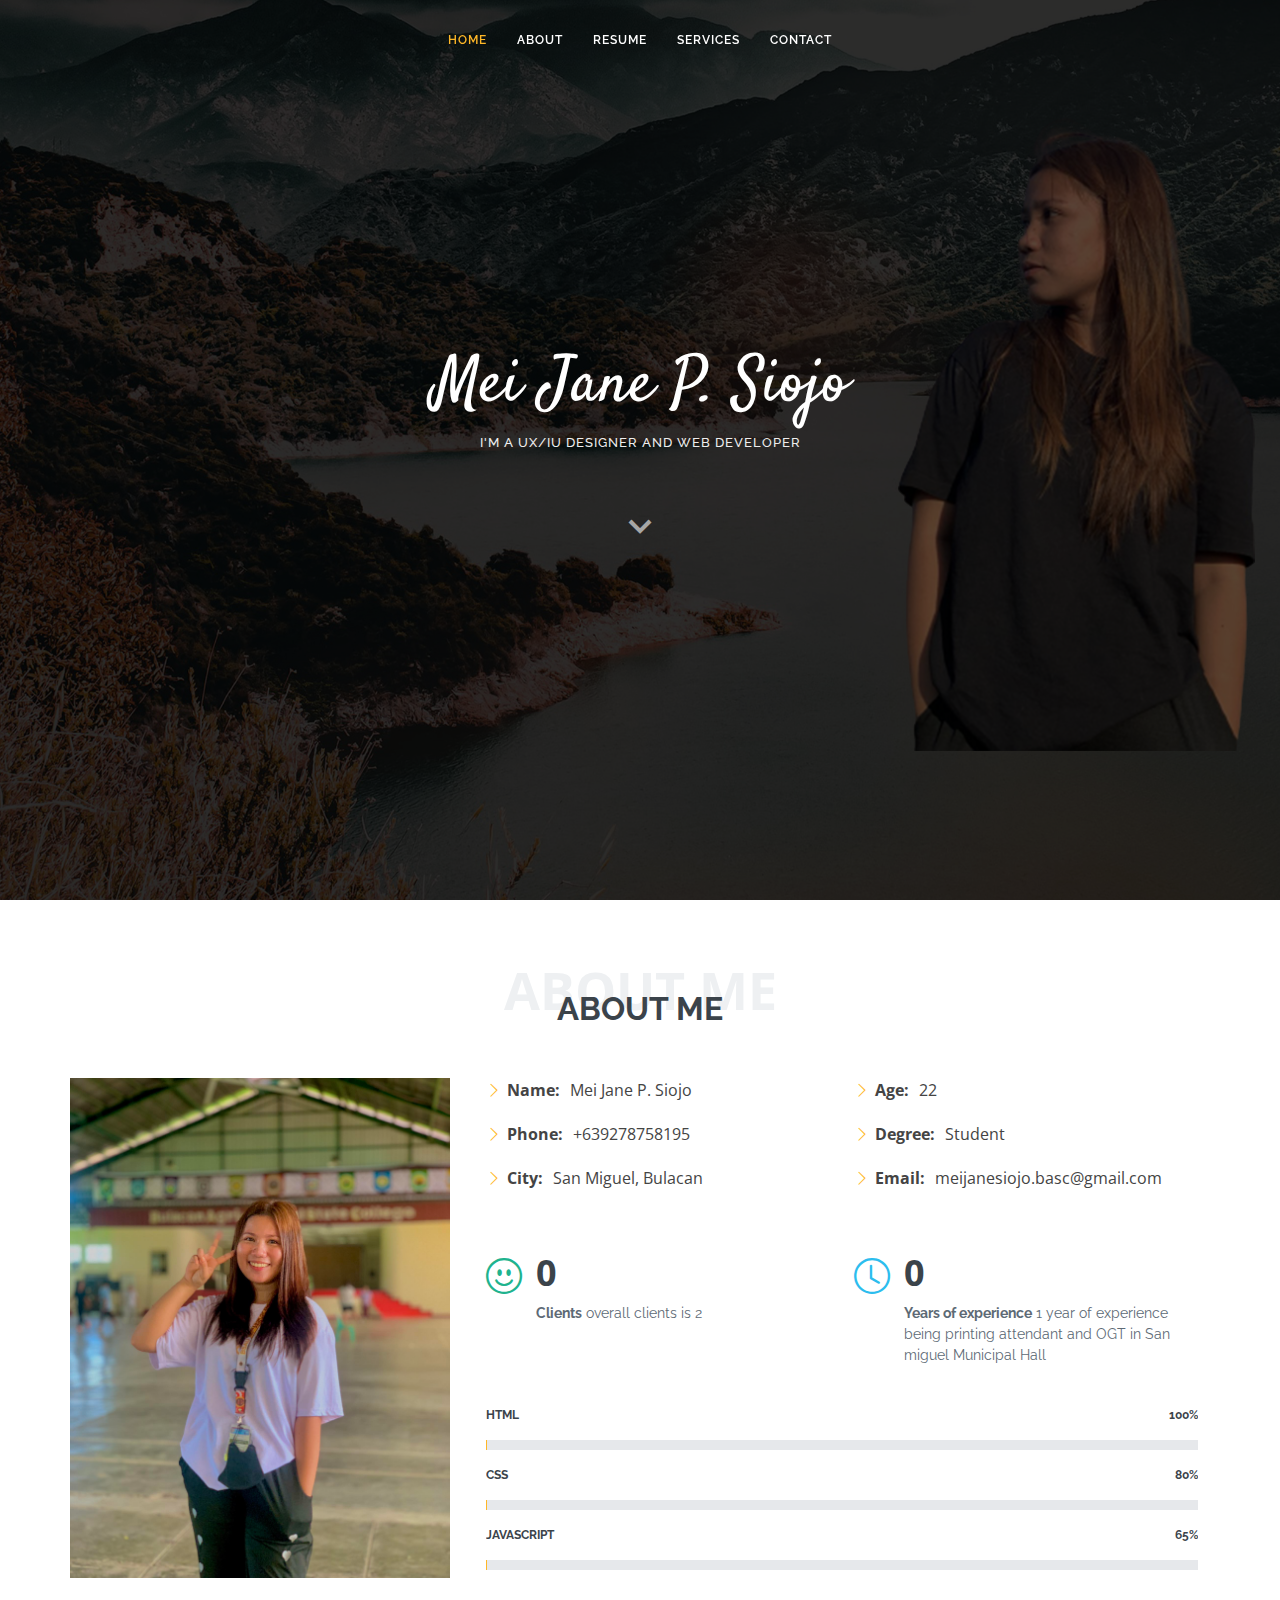
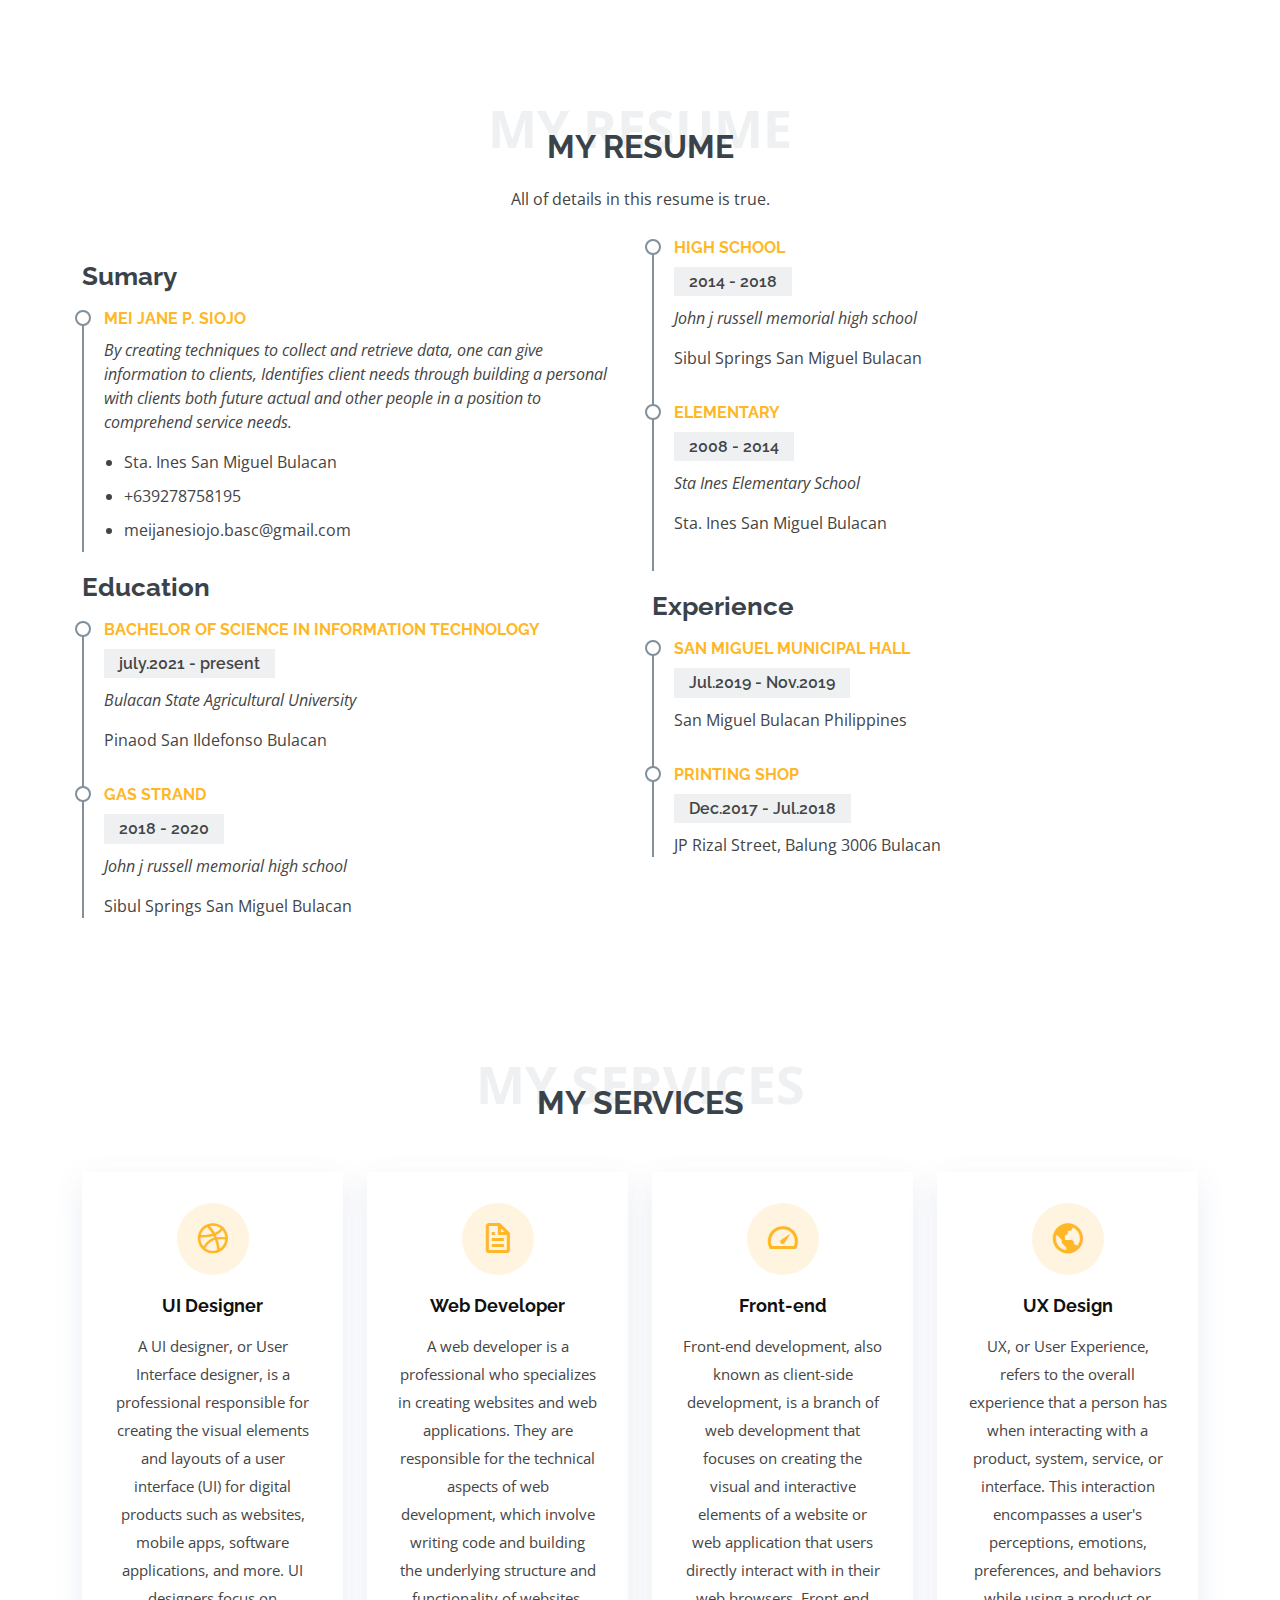
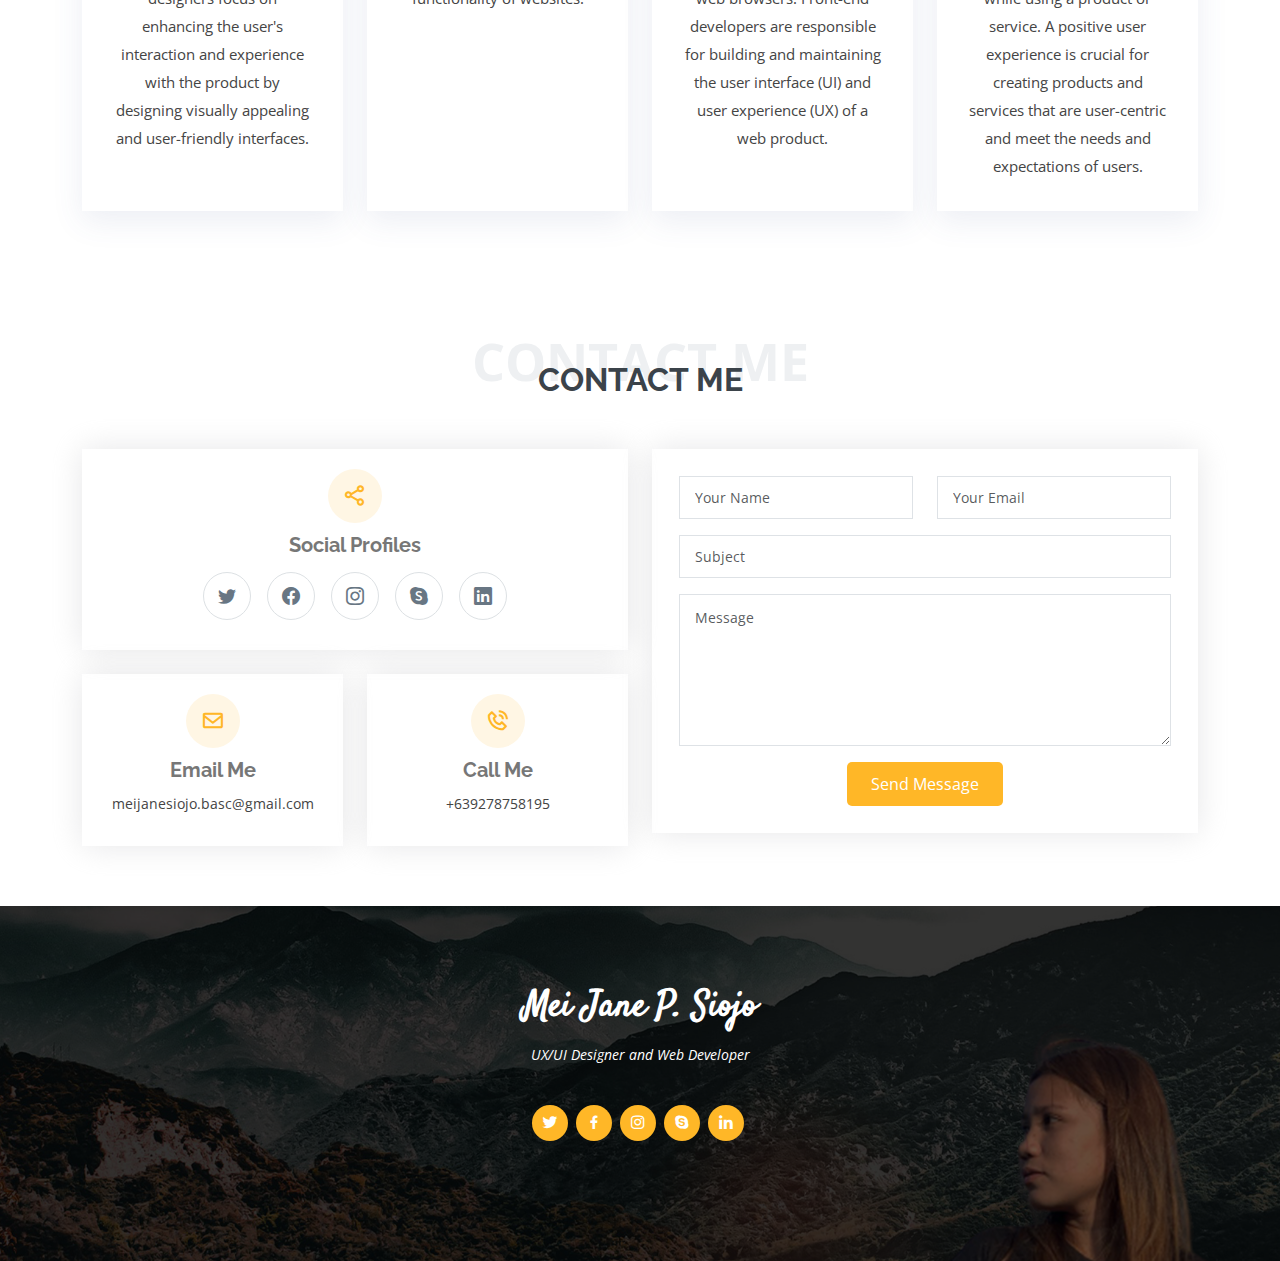
==== index.html @ 0b3513b1 "Update and rename Portfolio_MJ.html to index.html" ====
<!DOCTYPE html>
<html lang="en">

<head>
  <meta charset="utf-8">
  <meta content="width=device-width, initial-scale=1.0" name="viewport">

  <title>Portfolio</title>
  <meta content="" name="description">
  <meta content="" name="keywords">

  <link href="https://fonts.googleapis.com/css?family=Open+Sans:300,300i,400,400i,600,600i,700,700i|Raleway:300,300i,400,400i,500,500i,600,600i,700,700i|Satisfy" rel="stylesheet">
  <link href="assets/vendor/bootstrap/css/bootstrap.min.css" rel="stylesheet">
  <link href="assets/vendor/bootstrap-icons/bootstrap-icons.css" rel="stylesheet">
  <link href="assets/vendor/boxicons/css/boxicons.min.css" rel="stylesheet">
  <link href="assets/vendor/glightbox/css/glightbox.min.css" rel="stylesheet">
  <link href="assets/vendor/swiper/swiper-bundle.min.css" rel="stylesheet">
  <link href="assets/css/style.css" rel="stylesheet">
</head>

<body>

  <header id="header" class="fixed-top d-flex justify-content-center align-items-center header-transparent">

    <nav id="navbar" class="navbar">
      <ul>
        <li><a class="nav-link scrollto active" href="#hero">Home</a></li>
        <li><a class="nav-link scrollto" href="#about">About</a></li>
        <li><a class="nav-link scrollto" href="#resume">Resume</a></li>
        <li><a class="nav-link scrollto" href="#services">Services</a></li>
        <li><a class="nav-link scrollto" href="#contact">Contact</a></li>
      </ul>
      <i class="bi bi-list mobile-nav-toggle"></i>
    </nav>

  </header>

  <section id="hero">
    <div class="hero-container">
      <h1>Mei Jane P. Siojo</h1>
      <h2>I'm a UX/IU Designer and Web Developer</h2>
      <a href="#about" class="btn-scroll scrollto" title="Scroll Down"><i class="bx bx-chevron-down"></i></a>
    </div>
  </section>

  <main id="main">

    <section id="about" class="about">
      <div class="container">

        <div class="section-title">
          <span>About Me</span>
          <h2>About Me</h2>
        </div>

        <div class="row">
          <div class="image col-lg-4 d-flex align-items-stretch justify-content-center justify-content-lg-start"></div>
          <div class="col-lg-8 d-flex flex-column align-items-stretch">
            <div class="content ps-lg-4 d-flex flex-column justify-content-center">
              <div class="row">
                <div class="col-lg-6">
                  <ul>
                    <li><i class="bi bi-chevron-right"></i> <strong>Name:</strong> <span>Mei Jane P. Siojo</span></li>
                    <li><i class="bi bi-chevron-right"></i> <strong>Phone:</strong> <span>+639278758195</span></li>
                    <li><i class="bi bi-chevron-right"></i> <strong>City:</strong> <span>San Miguel, Bulacan</span></li>
                  </ul>
                </div>
                <div class="col-lg-6">
                  <ul>
                    <li><i class="bi bi-chevron-right"></i> <strong>Age:</strong> <span>22</span></li>
                    <li><i class="bi bi-chevron-right"></i> <strong>Degree:</strong> <span>Student</span></li>
                    <li><i class="bi bi-chevron-right"></i> <strong>Email:</strong> <span>meijanesiojo.basc@gmail.com</span></li>
                  </ul>
                </div>
              </div>
              <div class="row mt-n4">
                <div class="col-md-6 mt-5 d-md-flex align-items-md-stretch">
                  <div class="count-box">
                    <i class="bi bi-emoji-smile" style="color: #20b38e;"></i>
                    <span data-purecounter-start="0" data-purecounter-end="2" data-purecounter-duration="1" class="purecounter"></span>
                    <p><strong>Clients</strong> overall clients is 2 </p>
                  </div>
                </div>

                <div class="col-md-6 mt-5 d-md-flex align-items-md-stretch">
                  <div class="count-box">
                    <i class="bi bi-clock" style="color: #2cbdee;"></i>
                    <span data-purecounter-start="0" data-purecounter-end="1" data-purecounter-duration="1" class="purecounter"></span>
                    <p><strong>Years of experience</strong> 1 year of experience being printing attendant and OGT in San miguel Municipal Hall</p>
                  </div>
                </div>

              </div>
            </div>

            <div class="skills-content ps-lg-4">
              <div class="progress">
                <span class="skill">HTML <i class="val">100%</i></span>
                <div class="progress-bar-wrap">
                  <div class="progress-bar" role="progressbar" aria-valuenow="100" aria-valuemin="0" aria-valuemax="100"></div>
                </div>
              </div>

              <div class="progress">
                <span class="skill">CSS <i class="val">80%</i></span>
                <div class="progress-bar-wrap">
                  <div class="progress-bar" role="progressbar" aria-valuenow="80" aria-valuemin="0" aria-valuemax="100"></div>
                </div>
              </div>

              <div class="progress">
                <span class="skill">JavaScript <i class="val">65%</i></span>
                <div class="progress-bar-wrap">
                  <div class="progress-bar" role="progressbar" aria-valuenow="65" aria-valuemin="0" aria-valuemax="100"></div>
                </div>
              </div>
            </div>

          </div>
        </div>

      </div>
    </section>

    <section id="resume" class="resume">
      <div class="container">

        <div class="section-title">
          <span>My Resume</span>
          <h2>My Resume</h2>
          <p>All of details in this resume is true.</p>
        </div>

        <div class="row">
          <div class="col-lg-6">
            <h3 class="resume-title">Sumary</h3>
            <div class="resume-item pb-0">
              <h4>Mei Jane P. Siojo</h4>
              <p><em>By creating techniques to collect and retrieve data, one can give information to clients, Identifies client needs through building a personal with clients both future actual and other people in a position to comprehend service needs.</em></p>
              <p>
              <ul>
                <li>Sta. Ines San Miguel Bulacan</li>
                <li>+639278758195</li>
                <li>meijanesiojo.basc@gmail.com</li>
              </ul>
              </p>
            </div>

            <h3 class="resume-title">Education</h3>
            <div class="resume-item">
              <h4>Bachelor of science in Information Technology</h4>
              <h5>july.2021 - present</h5>
              <p><em>Bulacan State Agricultural University</em></p>
              <p>Pinaod San Ildefonso Bulacan</p>
            </div>
            <div class="resume-item">
              <h4>GAS Strand</h4>
              <h5>2018 - 2020</h5>
              <p><em>John j russell memorial high school</em></p>
              <p>Sibul Springs San Miguel Bulacan</p>
            </div>
          </div>
          <div class="col-lg-6">
            <div class="resume-item">
              <h4>High School</h4>
              <h5>2014 - 2018</h5>
              <p><em>John j russell memorial high school</em></p>
              <p>Sibul Springs San Miguel Bulacan</p>
            </div>
            
            <div class="resume-item">
              <h4>Elementary</h4>
              <h5>2008 - 2014</h5>
              <p><em>Sta Ines Elementary School</em></p>
              <p>Sta. Ines San Miguel Bulacan</p>
            </div>

            <h3 class="resume-title">Experience</h3>
            <div class="resume-item">
              <h4>San Miguel Municipal Hall</h4>
              <h5>Jul.2019 - Nov.2019</h5>
              <p>San Miguel Bulacan Philippines</p>
            </div>

            <div class="resume-item">
              <h4>Printing Shop</h4>
              <h5>Dec.2017 - Jul.2018</h5>
              <p>JP Rizal Street, Balung 3006 Bulacan</p>
            </div>

            </div>
            </div>
          </div>
        </div>

      </div>
    </section>

    <section id="services" class="services">
      <div class="container">

        <div class="section-title">
          <span>My Services</span>
          <h2>My Services</h2>
        </div>

        <div class="row">
          <div class="col-md-6 col-lg-3 d-flex align-items-stretch mb-5 mb-lg-0">
            <div class="icon-box">
              <div class="icon"><i class="bx bxl-dribbble"></i></div>
              <h4 class="title"><a href="">UI Designer</a></h4>
              <p class="description">A UI designer, or User Interface designer, is a professional responsible for creating the visual elements and layouts of a user interface (UI) for digital products such as websites, mobile apps, software applications, and more. UI designers focus on enhancing the user's interaction and experience with the product by designing visually appealing and user-friendly interfaces.</p>
            </div>
          </div>

          <div class="col-md-6 col-lg-3 d-flex align-items-stretch mb-5 mb-lg-0">
            <div class="icon-box">
              <div class="icon"><i class="bx bx-file"></i></div>
              <h4 class="title"><a href="">Web Developer</a></h4>
              <p class="description">A web developer is a professional who specializes in creating websites and web applications. They are responsible for the technical aspects of web development, which involve writing code and building the underlying structure and functionality of websites.</p>
            </div>
          </div>

          <div class="col-md-6 col-lg-3 d-flex align-items-stretch mb-5 mb-lg-0">
            <div class="icon-box">
              <div class="icon"><i class="bx bx-tachometer"></i></div>
              <h4 class="title"><a href="">Front-end</a></h4>
              <p class="description">Front-end development, also known as client-side development, is a branch of web development that focuses on creating the visual and interactive elements of a website or web application that users directly interact with in their web browsers. Front-end developers are responsible for building and maintaining the user interface (UI) and user experience (UX) of a web product.</p>
            </div>
          </div>

          <div class="col-md-6 col-lg-3 d-flex align-items-stretch mb-5 mb-lg-0">
            <div class="icon-box">
              <div class="icon"><i class="bx bx-world"></i></div>
              <h4 class="title"><a href="">UX Design</a></h4>
              <p class="description">UX, or User Experience, refers to the overall experience that a person has when interacting with a product, system, service, or interface. This interaction encompasses a user's perceptions, emotions, preferences, and behaviors while using a product or service. A positive user experience is crucial for creating products and services that are user-centric and meet the needs and expectations of users.</p>
            </div>
          </div>

        </div>

      </div>
    </section>


    <section id="contact" class="contact">
      <div class="container">

        <div class="section-title">
          <span>Contact Me</span>
          <h2>Contact Me</h2>
        </div>

        <div class="row">

          <div class="col-lg-6">

            <div class="row">
              <div class="col-md-12">
                <div class="info-box">
                  <i class="bx bx-share-alt"></i>
                  <h3>Social Profiles</h3>
                  <div class="social-links">
                    <a href="#" class="twitter"><i class="bi bi-twitter"></i></a>
                    <a href="#" class="facebook"><i class="bi bi-facebook"></i></a>
                    <a href="#" class="instagram"><i class="bi bi-instagram"></i></a>
                    <a href="#" class="google-plus"><i class="bi bi-skype"></i></a>
                    <a href="#" class="linkedin"><i class="bi bi-linkedin"></i></a>
                  </div>
                </div>
              </div>
              <div class="col-md-6">
                <div class="info-box mt-4">
                  <i class="bx bx-envelope"></i>
                  <h3>Email Me</h3>
                  <p>meijanesiojo.basc@gmail.com</p>
                </div>
              </div>
              <div class="col-md-6">
                <div class="info-box mt-4">
                  <i class="bx bx-phone-call"></i>
                  <h3>Call Me</h3>
                  <p>+639278758195</p>
                </div>
              </div>
            </div>

          </div>

          <div class="col-lg-6">
            <form action="#" method="post" role="form" class="php-email-form">
              <div class="row">
                <div class="col-md-6 form-group">
                  <input type="text" name="name" class="form-control" id="name" placeholder="Your Name" required>
                </div>
                <div class="col-md-6 form-group mt-3 mt-md-0">
                  <input type="email" class="form-control" name="email" id="email" placeholder="Your Email" required>
                </div>
              </div>
              <div class="form-group mt-3">
                <input type="text" class="form-control" name="subject" id="subject" placeholder="Subject" required>
              </div>
              <div class="form-group mt-3">
                <textarea class="form-control" name="message" rows="6" placeholder="Message" required></textarea>
              </div>
              <div class="my-3">
                <div class="loading">Loading</div>
                <div class="error-message"></div>
                <div class="sent-message">Your message has been sent. Thank you!</div>
              </div>
              <div class="text-center"><button type="submit">Send Message</button></div>
            </form>
          </div>

        </div>

      </div>
    </section>

  </main>

  <footer id="footer">
    <div class="container">
      <h3>Mei Jane P. Siojo</h3>
      <p>UX/UI Designer and Web Developer</p>
      <div class="social-links">
        <a href="#" class="twitter"><i class="bx bxl-twitter"></i></a>
        <a href="#" class="facebook"><i class="bx bxl-facebook"></i></a>
        <a href="#" class="instagram"><i class="bx bxl-instagram"></i></a>
        <a href="#" class="google-plus"><i class="bx bxl-skype"></i></a>
        <a href="#" class="linkedin"><i class="bx bxl-linkedin"></i></a>
      </div>
    </div>
  </footer>
  <script src="assets/vendor/purecounter/purecounter_vanilla.js"></script>
  <script src="assets/vendor/bootstrap/js/bootstrap.bundle.min.js"></script>
  <script src="assets/vendor/glightbox/js/glightbox.min.js"></script>
  <script src="assets/vendor/isotope-layout/isotope.pkgd.min.js"></script>
  <script src="assets/vendor/swiper/swiper-bundle.min.js"></script>
  <script src="assets/vendor/waypoints/noframework.waypoints.js"></script>
  <script src="assets/vendor/php-email-form/validate.js"></script>
  <script src="assets/js/main.js"></script>

</body>

</html>
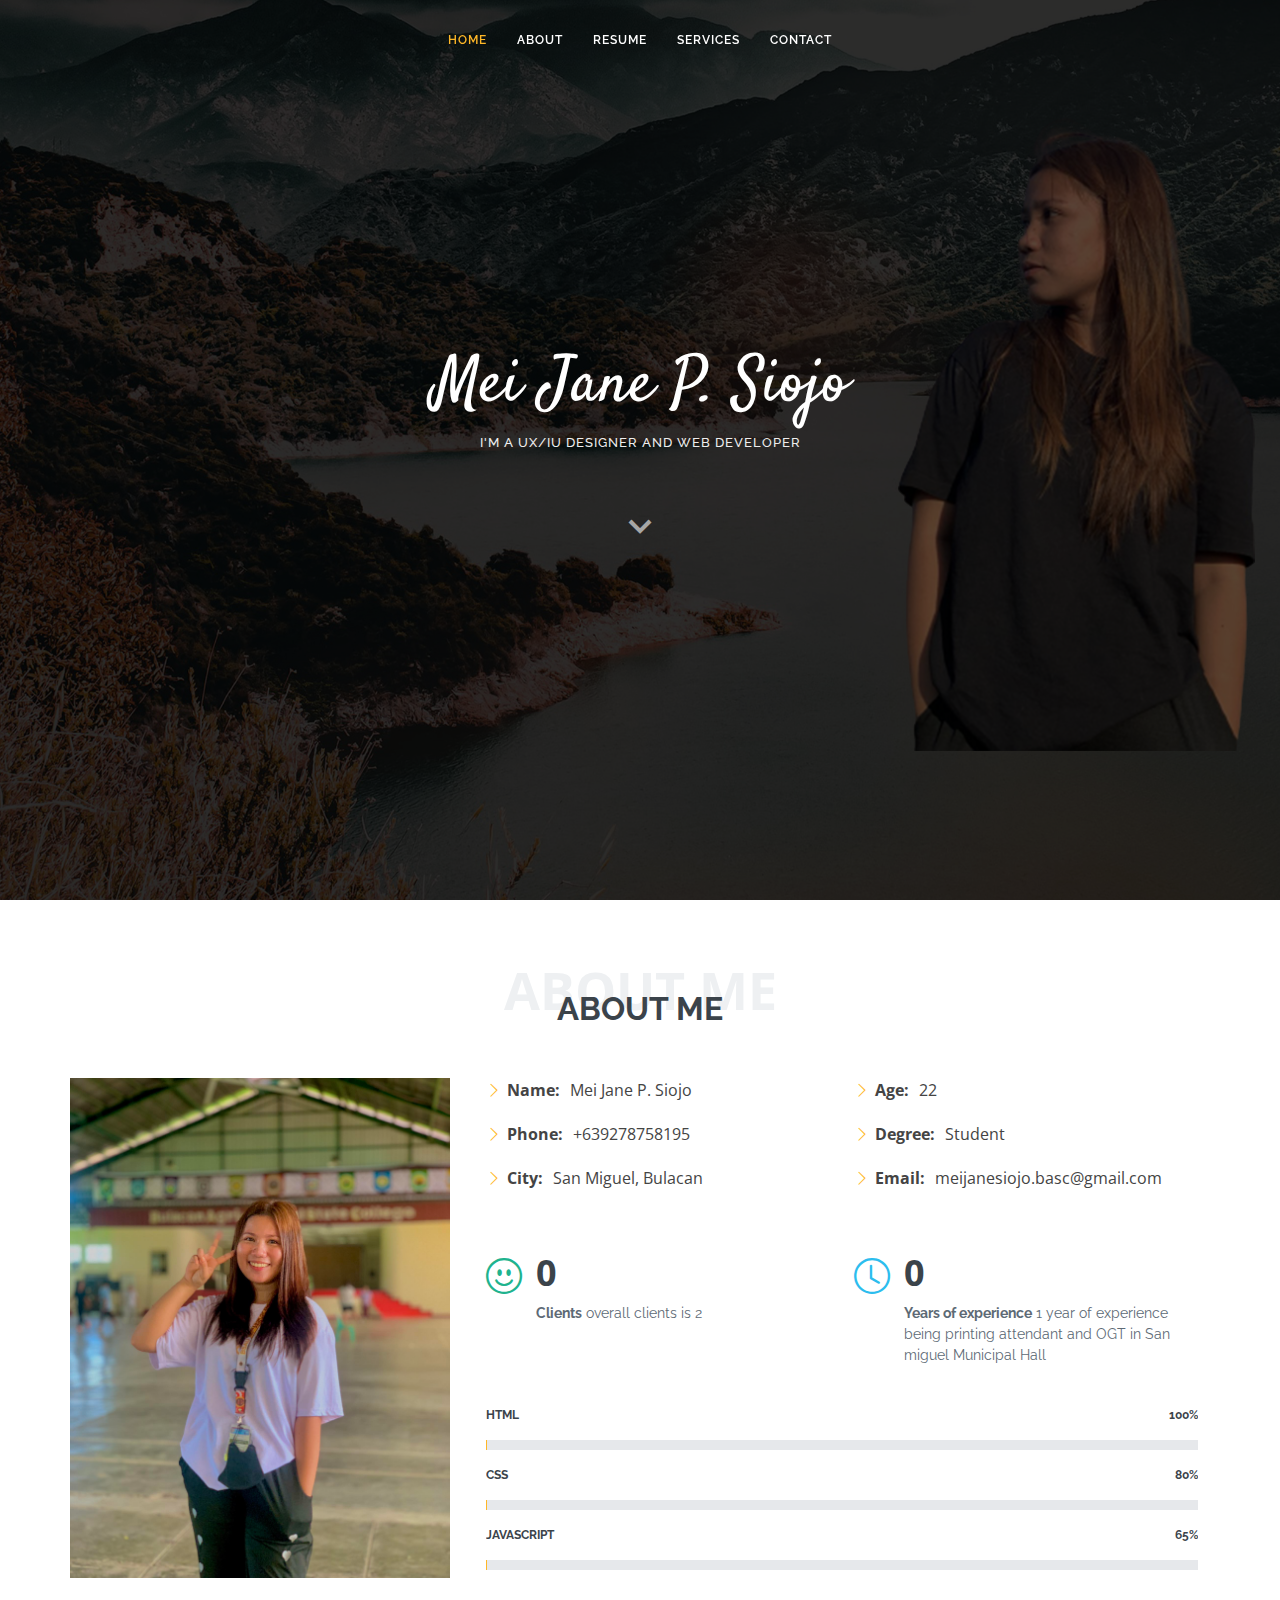
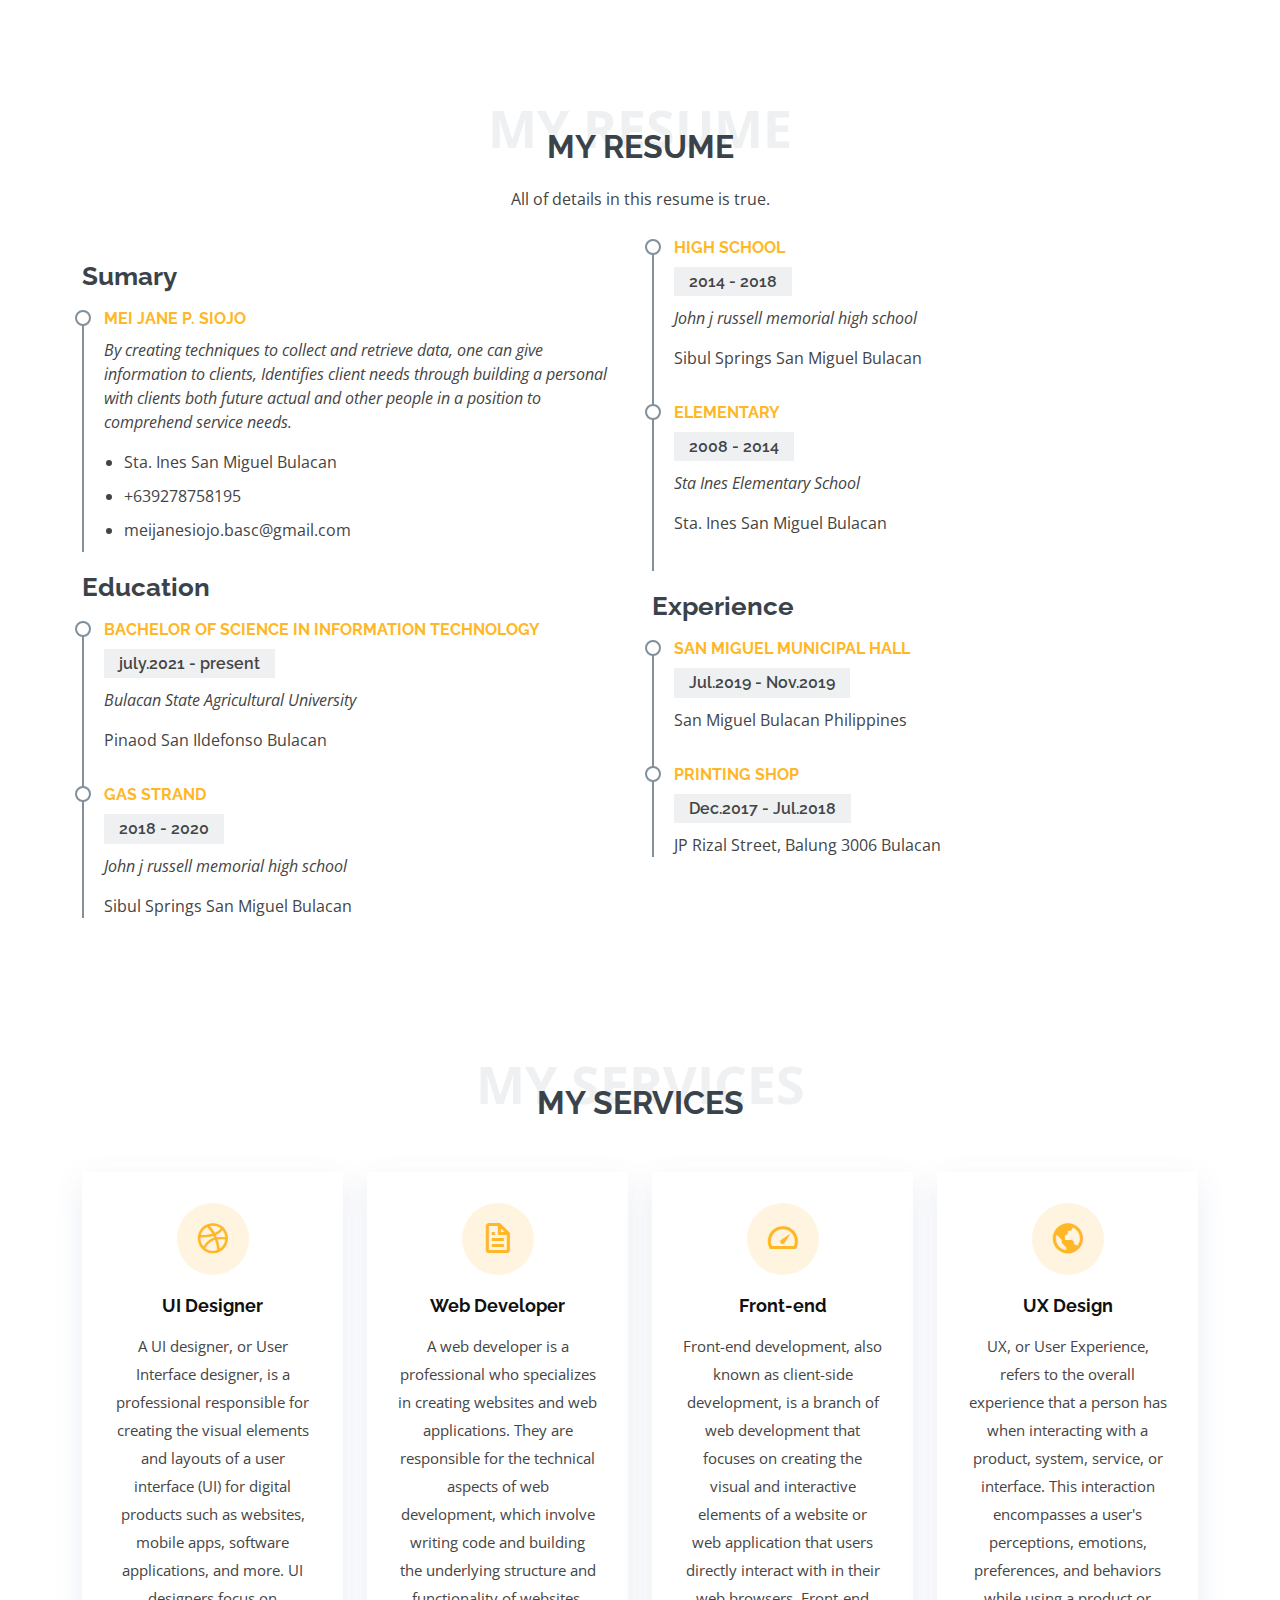
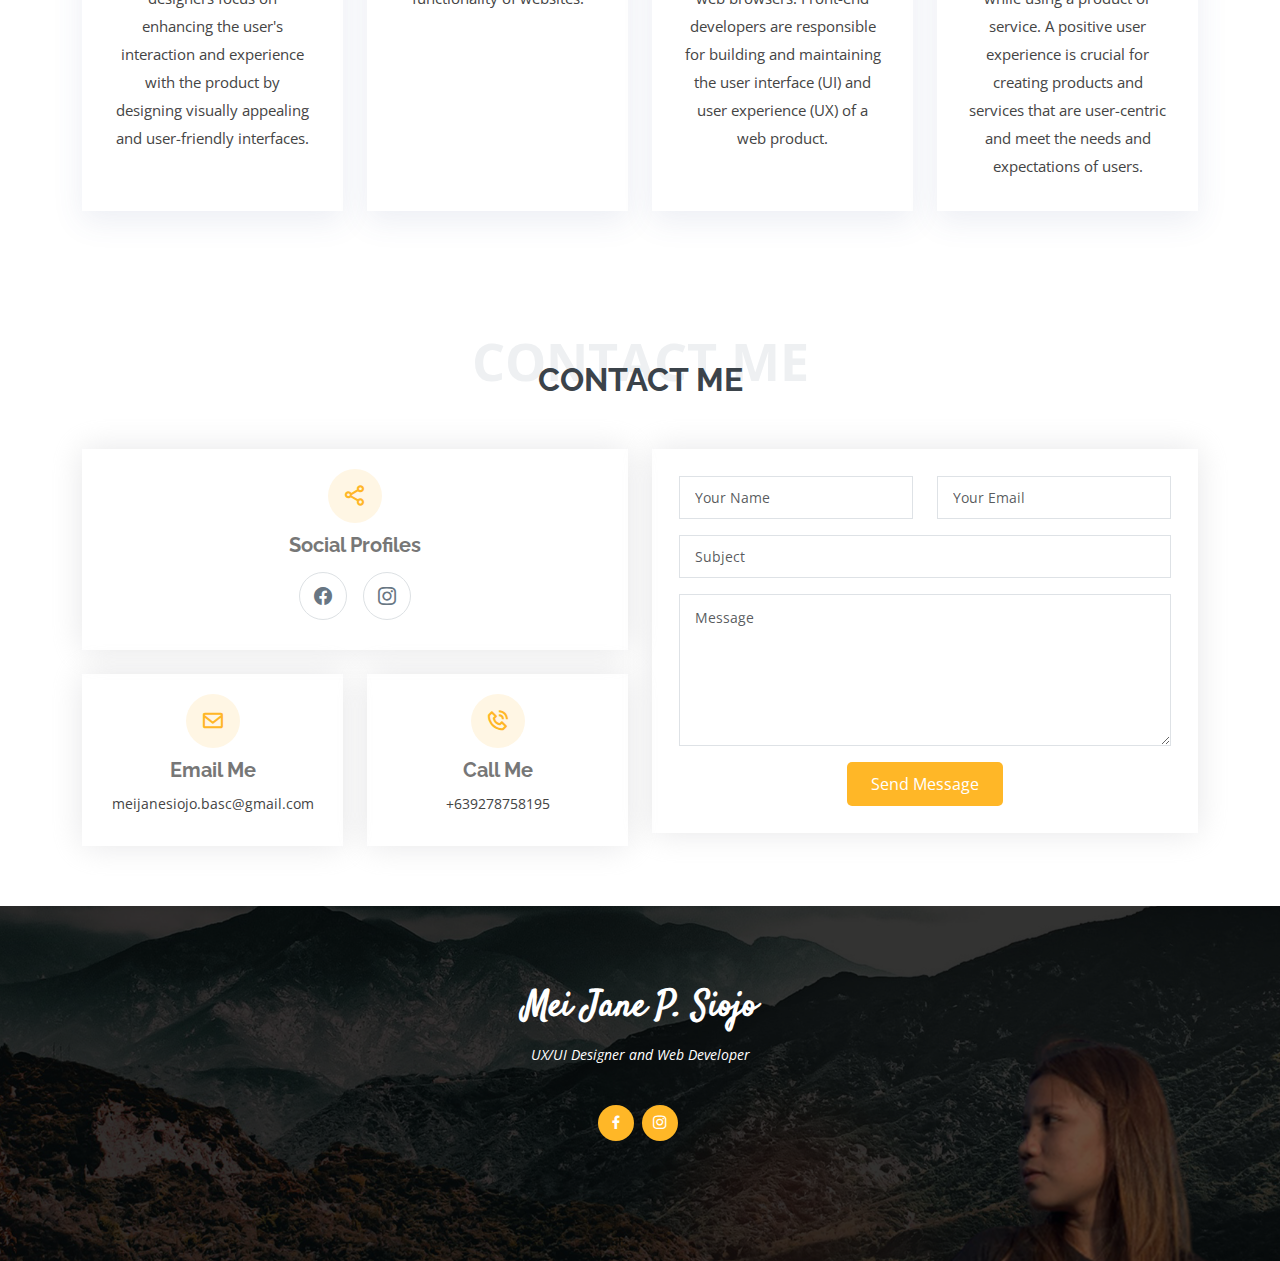
==== commit d8e3b758: "Update index.html" ====
--- a/index.html
+++ b/index.html
@@ -261,11 +261,8 @@
                   <i class="bx bx-share-alt"></i>
                   <h3>Social Profiles</h3>
                   <div class="social-links">
-                    <a href="#" class="twitter"><i class="bi bi-twitter"></i></a>
-                    <a href="#" class="facebook"><i class="bi bi-facebook"></i></a>
-                    <a href="#" class="instagram"><i class="bi bi-instagram"></i></a>
-                    <a href="#" class="google-plus"><i class="bi bi-skype"></i></a>
-                    <a href="#" class="linkedin"><i class="bi bi-linkedin"></i></a>
+                    <a href="https://www.facebook.com/itsmeijane" class="facebook"><i class="bi bi-facebook"></i></a>
+                    <a href="https://instagram.com/_itsmeijane" class="instagram"><i class="bi bi-instagram"></i></a>
                   </div>
                 </div>
               </div>
@@ -324,11 +321,8 @@
       <h3>Mei Jane P. Siojo</h3>
       <p>UX/UI Designer and Web Developer</p>
       <div class="social-links">
-        <a href="#" class="twitter"><i class="bx bxl-twitter"></i></a>
-        <a href="#" class="facebook"><i class="bx bxl-facebook"></i></a>
-        <a href="#" class="instagram"><i class="bx bxl-instagram"></i></a>
-        <a href="#" class="google-plus"><i class="bx bxl-skype"></i></a>
-        <a href="#" class="linkedin"><i class="bx bxl-linkedin"></i></a>
+        <a href="https://www.facebook.com/itsmeijane" class="facebook"><i class="bx bxl-facebook"></i></a>
+        <a href="https://instagram.com/_itsmeijane" class="instagram"><i class="bx bxl-instagram"></i></a>
       </div>
     </div>
   </footer>
